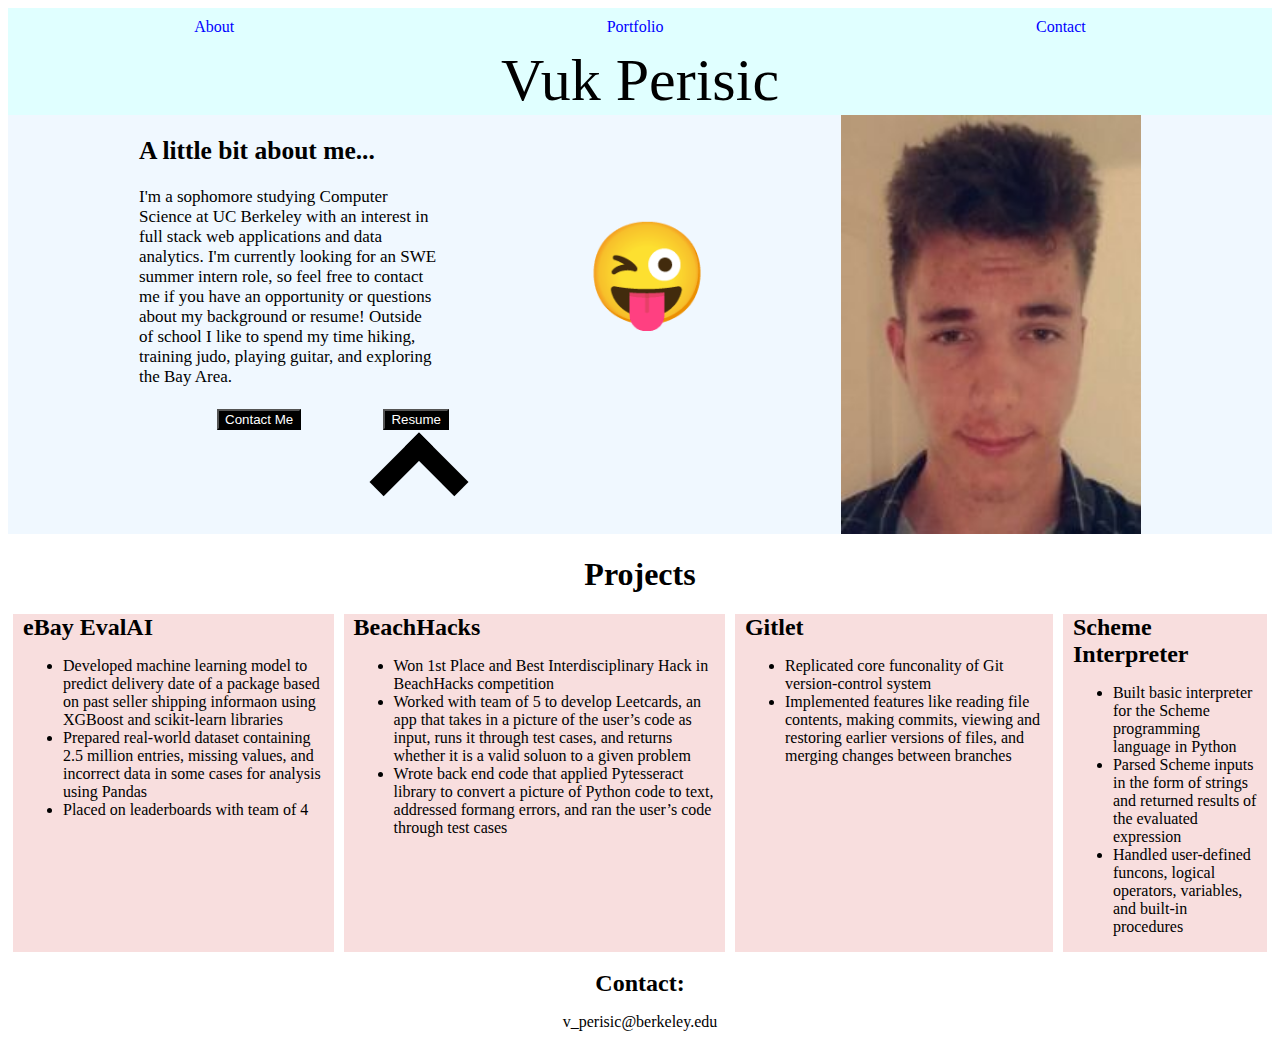
==== index.html @ 1b572e5f "Update index.html" ====
<!--
    Please note that this HTML template is a starting point!
    It is absolutely not comprehensive, and you will almost surely have to add more.
-->
<!DOCTYPE html>
<html lang="en">
<head>
    <meta charset="UTF-8">
    <meta http-equiv="X-UA-Compatible" content="IE=edge">
    <meta name="viewport" content="width=device-width, initial-scale=1.0">
    <link rel="stylesheet" href="./styles.css">
    <title>Your Personal Website: Template 1</title>
</head>
<body>
    <div class="splash-page">
        <div class="navbar">
            <div class="logo"></div>
            <div class="nav">
                <a href = "#about_headline" style = "text-decoration: none;"><div class="nav-button">About</div></a>
                <a href = "#project_headline" style = "text-decoration: none;"><div class="nav-button">Portfolio</div></a>
                <a href = "#contact_center" style = "text-decoration: none;"><div class="nav-button">Contact</div></a>
            </div>
        </div>
        <div id = "about_headline" class="headline">Vuk Perisic</div>
    </div class = "container">
        <div class = "container">
            <div class = "basics-text">
                <h2>A little bit about me...</h2>
                <p style = "width: 300px;">
                    I'm a sophomore studying Computer Science at UC Berkeley with an interest in full stack web applications
                    and data analytics. I'm currently looking
                    for an SWE summer intern role, so feel free to contact me if you have an opportunity
                    or questions about my background or resume! Outside of school I like to 
                    spend my time hiking, training judo, playing guitar, and exploring the Bay Area.
                </p>
                <a href = "#contact_center"><button class = "contact">Contact Me</button></a>
                <a href="https://github.com/VukPerisic/website/blob/master/swe_resume.pdf" target = "_blank"><button class = "contact">Resume</button></a>
                <p><i class = "arrow"></i></p>
                <p><i class = "arrow2"></i></p>
                <p><i class = "arrow3"></i></p>
            </div>
            <p style = "font-size: 100px;">&#128540;</p>
            <img src = "photo.jpg" style = "width: 300px; height: auto;">
        </div>

    </div>
    <h1 id = "project_headline" class = "headline" style = "font-size: 2em;">Projects</h1>
    <div class="portfolio">
        
        <div class="proj-col">
            <div class="proj-name">eBay EvalAI</div>
            <ul>
                <li>Developed machine learning model to predict delivery date of a package based on past seller
                    shipping informaon using XGBoost and scikit-learn libraries
                </li>
                <li>
                    Prepared real-world dataset containing 2.5 million entries, missing values, and incorrect data in
                    some cases for analysis using Pandas
                </li>
                <li>Placed on leaderboards with team of 4</li>
            </ul>
        </div>
        <div class="proj-col">
            <div class="proj-name">BeachHacks</div>
            <ul>
                <li>
                    Won 1st Place and Best Interdisciplinary Hack in BeachHacks competition
                </li>
                <li>
                    Worked with team of 5 to develop Leetcards, an app that takes in a picture of the user’s code as
                    input, runs it through test cases, and returns whether it is a valid soluon to a given problem
                </li>
                <li>
                    Wrote back end code that applied Pytesseract library to convert a picture of Python code to text,
                    addressed formang errors, and ran the user’s code through test cases
                </li>
            </ul>
        </div>
        <div class="proj-col">
            <div class="proj-name">Gitlet</div>
            <ul>
                <li>
                    Replicated core funconality of Git version-control system
                </li>
                <li>
                    Implemented features like reading file contents, making commits, viewing and restoring earlier
                    versions of files, and merging changes between branches
                </li>
            </ul>
        </div>
        <div class="proj-col">
            <div class="proj-name">Scheme Interpreter</div>
            <ul>
                <li>
                    Built basic interpreter for the Scheme programming language in Python
                </li>
                <li>
                    Parsed Scheme inputs in the form of strings and returned results of the evaluated expression
                </li>
                <li>
                    Handled user-defined funcons, logical operators, variables, and built-in procedures
                </li>
            </ul>
        </div>
    </div>
    <br>
    <div id = "contact_center">
        <div class = "proj-name" style = "text-align: center;">Contact:</div>
        <p style = "text-align: center">v_perisic@berkeley.edu</p>
    </div>
</body>
</html>
---- styles.css ----
.splash-page {
    background-color: lightcyan;
}

.nav {
    display:flex;
    justify-content: space-around;
    position: relative;

}

.nav-button {
    color: blue;
    padding: 10px;
    
}

.nav-button:hover::before {
    transition-property: width;
    transition-duration: 0.25s;
    transition-timing-function: ease-in;
}

.nav-button:hover{
    
    color: pink;
    transition-property: width;
    transition-duration: 0s;
    transition-timing-function: ease-in;
}

.headline{
    text-align: center;
    vertical-align: top;
    font-size: 60px;
    font-family: fantasy;
    
}

.contact{
    margin-top: 5px;
    color: white;
    text-align: left;
    background-color: black;
    margin-left: 78px;
}

.contact:hover::before{
    transition-property: width;
    transition-duration: 0.25s;
    transition-timing-function: ease-in;
}

.contact:hover{
    color: pink;
    transition-property: width;
    transition-duration: 0s;
    transition-timing-function: ease-in;
}

.container{
    display: flex;
    justify-content: space-evenly;
    flex-direction: row;
    background-color: aliceblue;
   
}


.basics-text{
    font-size: 0.5em;
    text-align: left;
    font-size: 17px;

}

 
.arrow {
    border: solid black;
    height: 50px;
    width: 50px;
    border-width: 0px 20px 20px 0;
    grid-gap: 10px;
    animation: blinker 1s linear infinite;
    -webkit-transform: rotate(225deg);
    display: flex;
    justify-content: space-around;
    margin-left: 245px;
}

@keyframes blinker {
    50% {
        opacity: 0;
    }
}

.portfolio {
    display: flex;
    justify-content: space-around;
    flex-direction: row;
}

.proj-col {
    background-color: rgb(248, 222, 222);
    padding-left: 10px;
    padding-right: 10px;
    margin-left: 5px;
    margin-right: 5px;
}
.proj-name {
    font-size: 1.5em;
    font-weight: bold;
}

#contact_center {
    display: flex;
    justify-content: center;
    flex-direction: column;
}
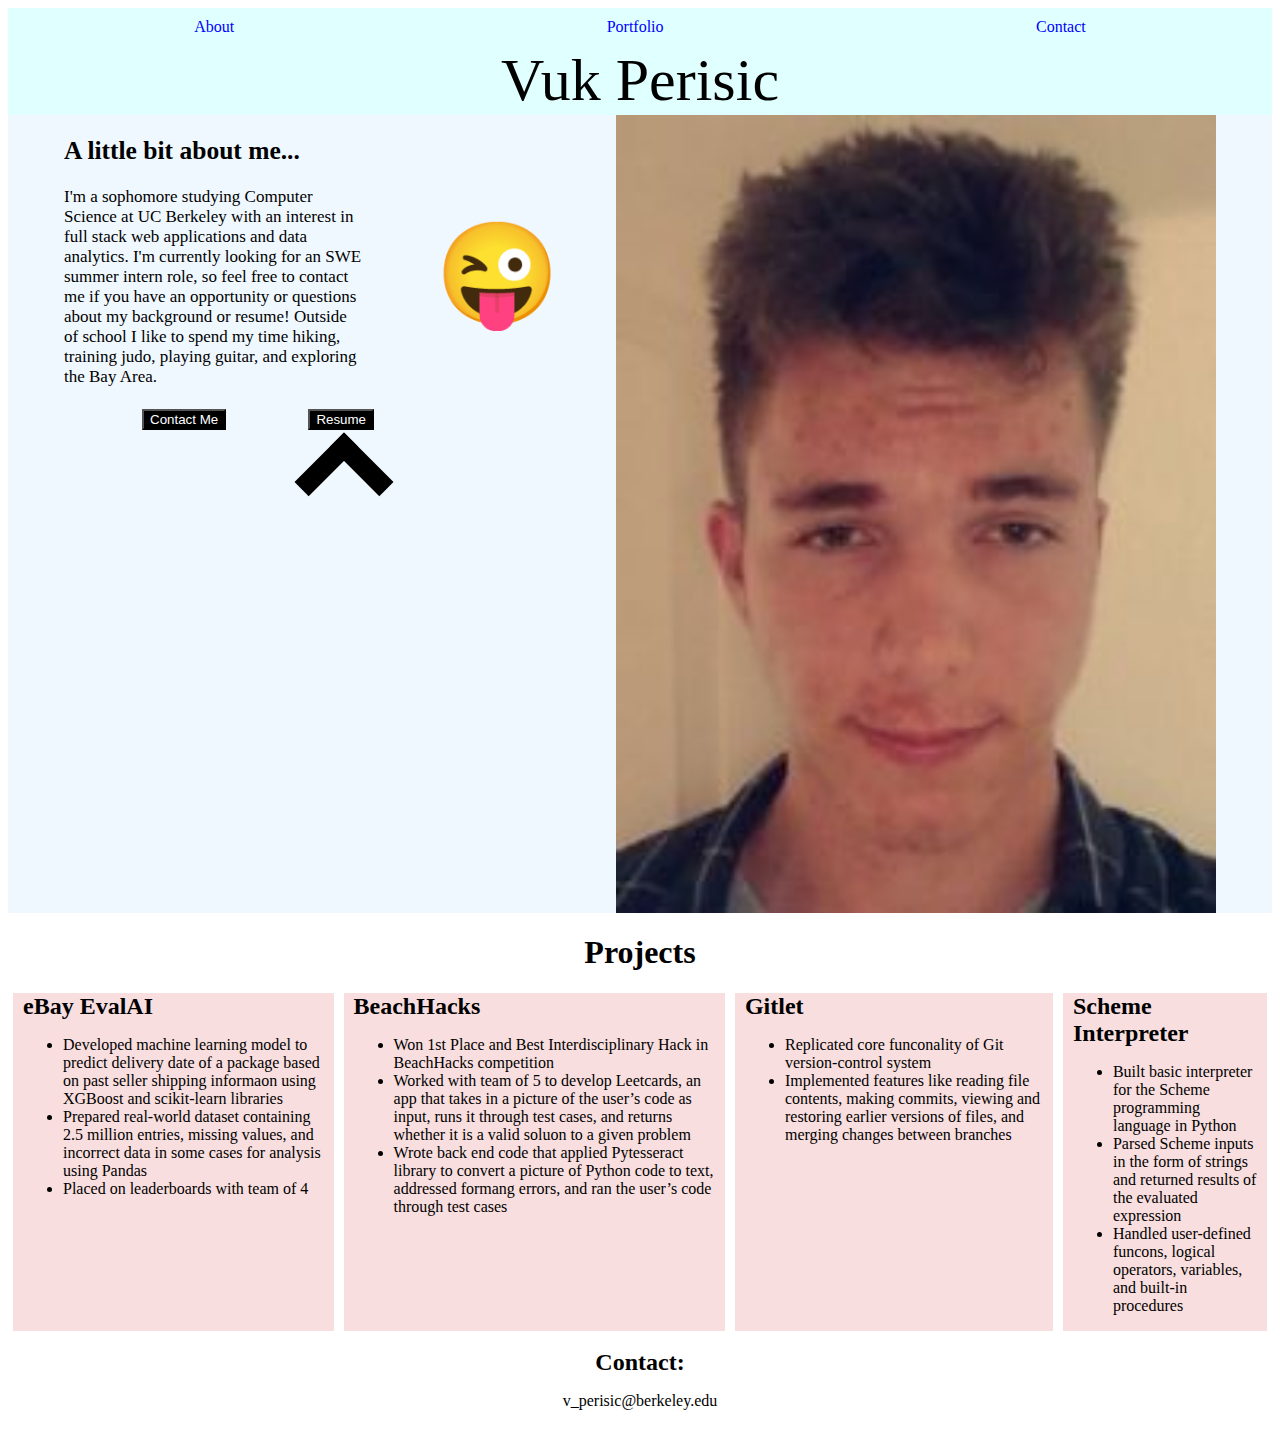
==== commit 2a26b25b: "Update index.html" ====
--- a/index.html
+++ b/index.html
@@ -40,7 +40,7 @@
                 <p><i class = "arrow3"></i></p>
             </div>
             <p style = "font-size: 100px;">&#128540;</p>
-            <img src = "photo.jpg" style = "width: 300px; height: auto;">
+            <img src = "photo.jpg" style = "width: 600px; height: auto;">
         </div>
 
     </div>
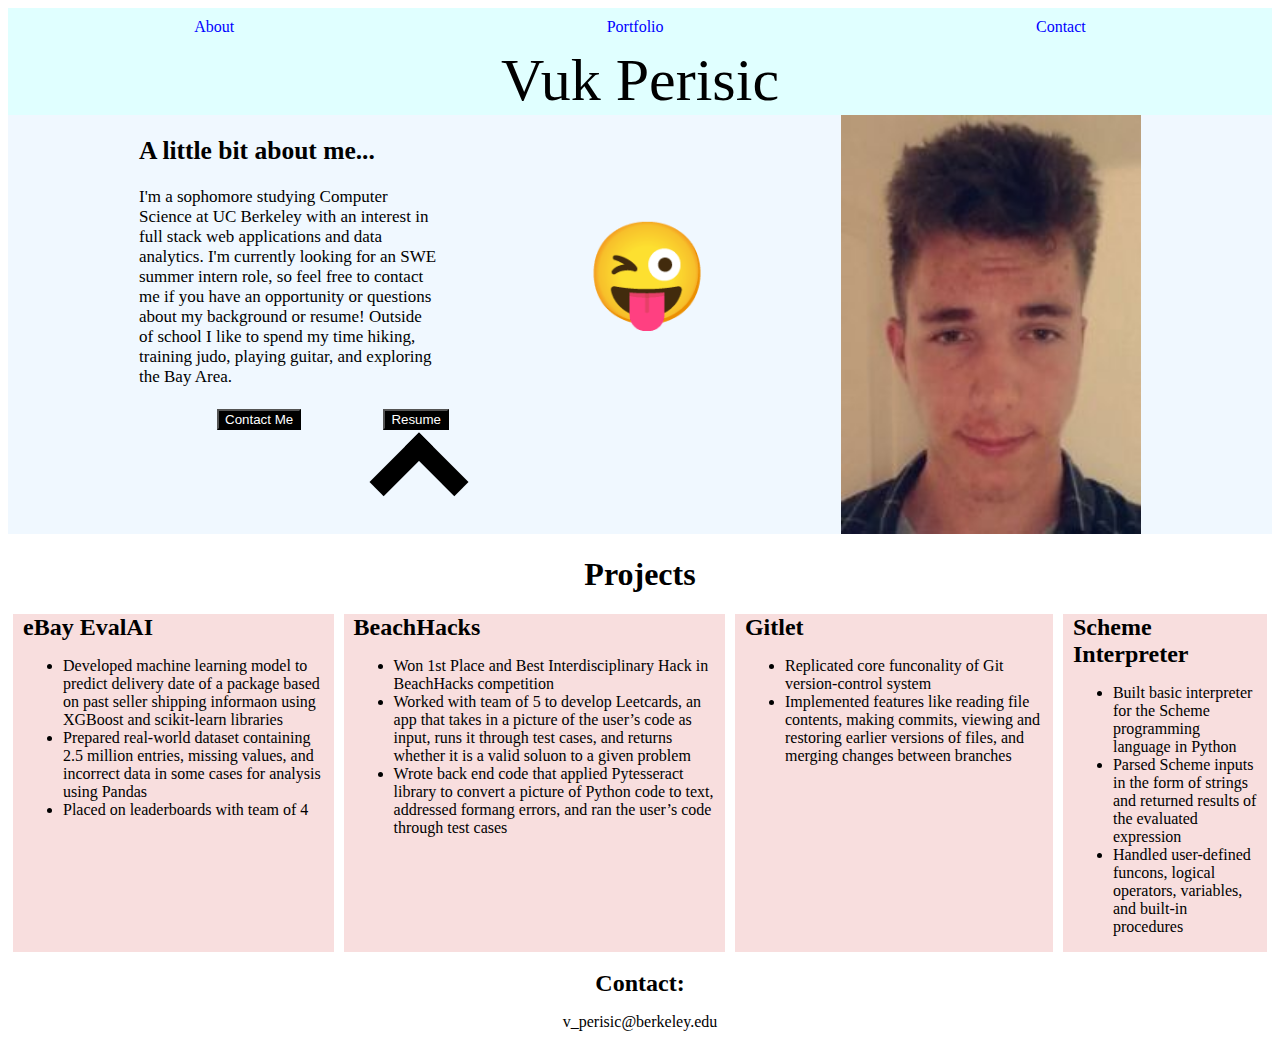
==== commit 29c7cb52: "Update index.html" ====
--- a/index.html
+++ b/index.html
@@ -40,7 +40,7 @@
                 <p><i class = "arrow3"></i></p>
             </div>
             <p style = "font-size: 100px;">&#128540;</p>
-            <img src = "photo.jpg" style = "width: 600px; height: auto;">
+            <img src = "photo.jpg" style = "width: 300px; height: auto;">
         </div>
 
     </div>
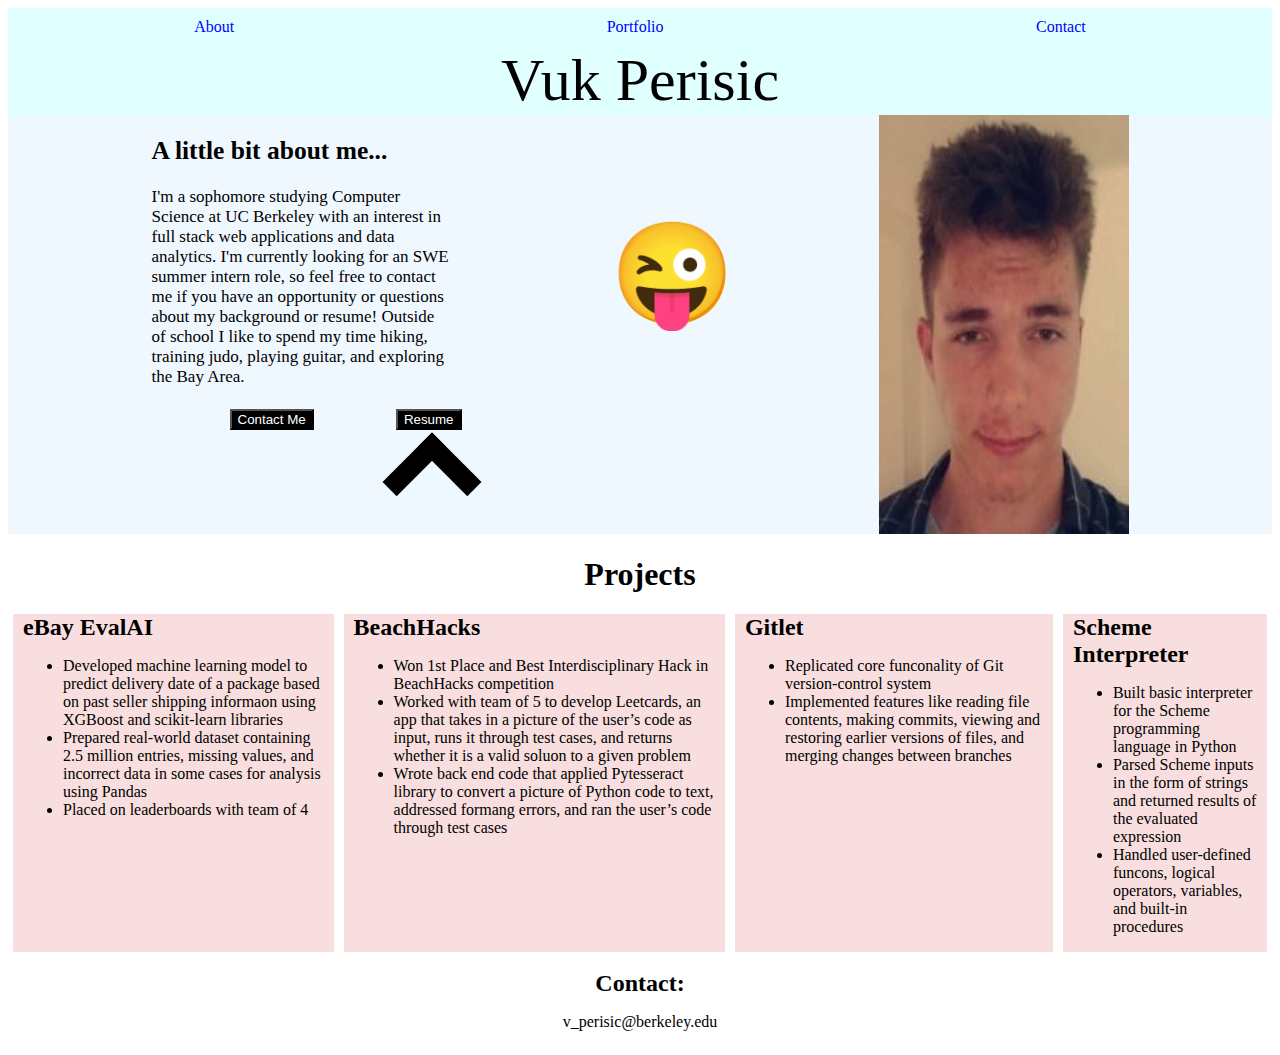
==== commit 7fb92da8: "Update index.html" ====
--- a/index.html
+++ b/index.html
@@ -40,7 +40,7 @@
                 <p><i class = "arrow3"></i></p>
             </div>
             <p style = "font-size: 100px;">&#128540;</p>
-            <img src = "photo.jpg" style = "width: 300px; height: auto;">
+            <img src = "photo.jpg" style = "width: 250px; height: auto;">
         </div>
 
     </div>
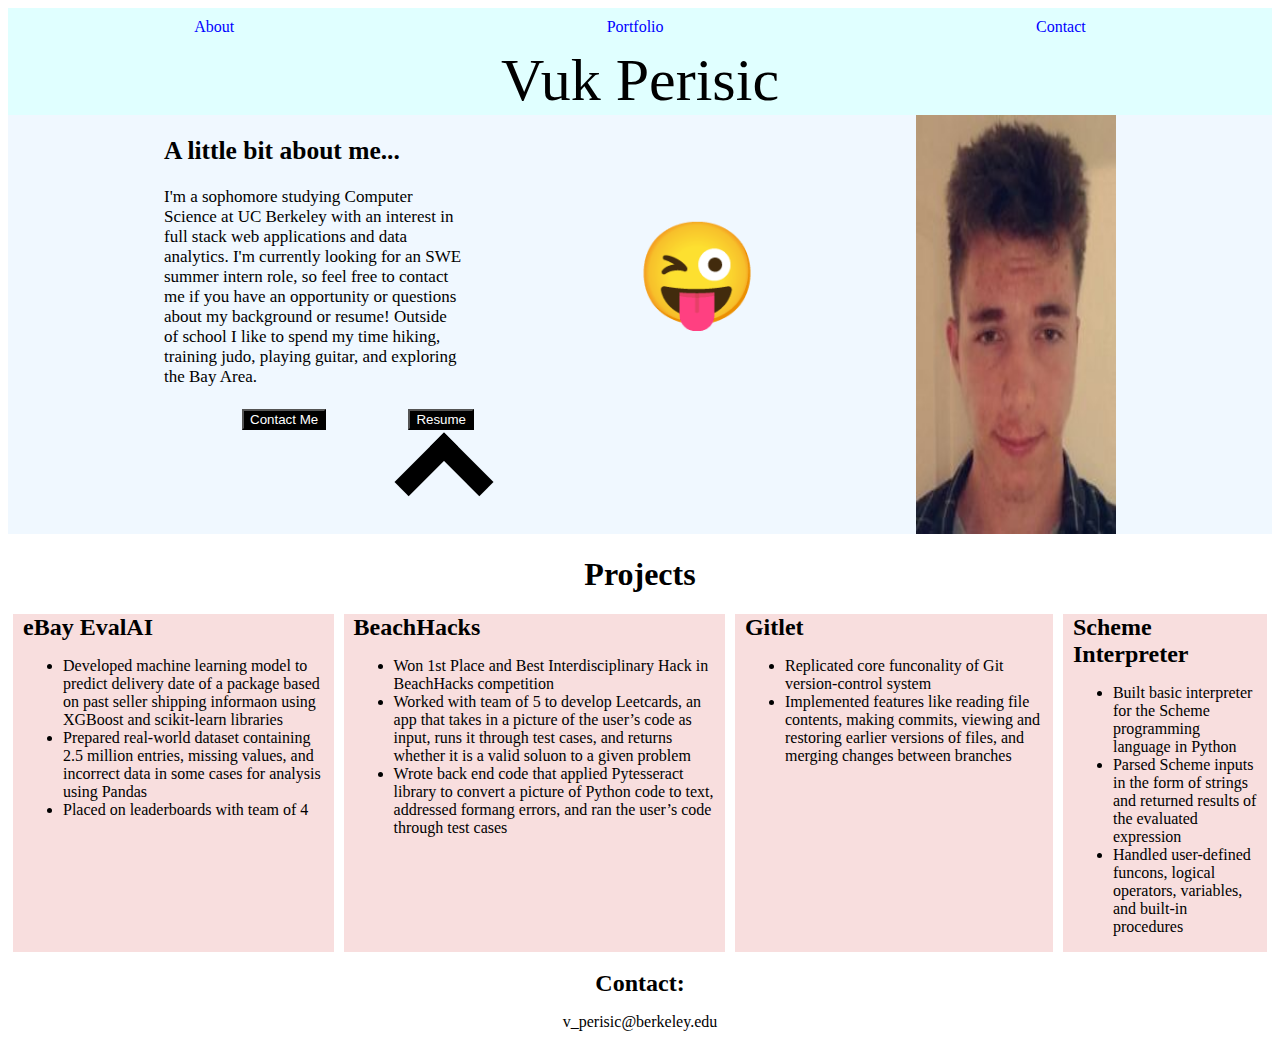
==== commit 13bfedbe: "Update index.html" ====
--- a/index.html
+++ b/index.html
@@ -40,7 +40,7 @@
                 <p><i class = "arrow3"></i></p>
             </div>
             <p style = "font-size: 100px;">&#128540;</p>
-            <img src = "photo.jpg" style = "width: 250px; height: auto;">
+            <img src = "photo.jpg" style = "width: 200px; height: auto;">
         </div>
 
     </div>
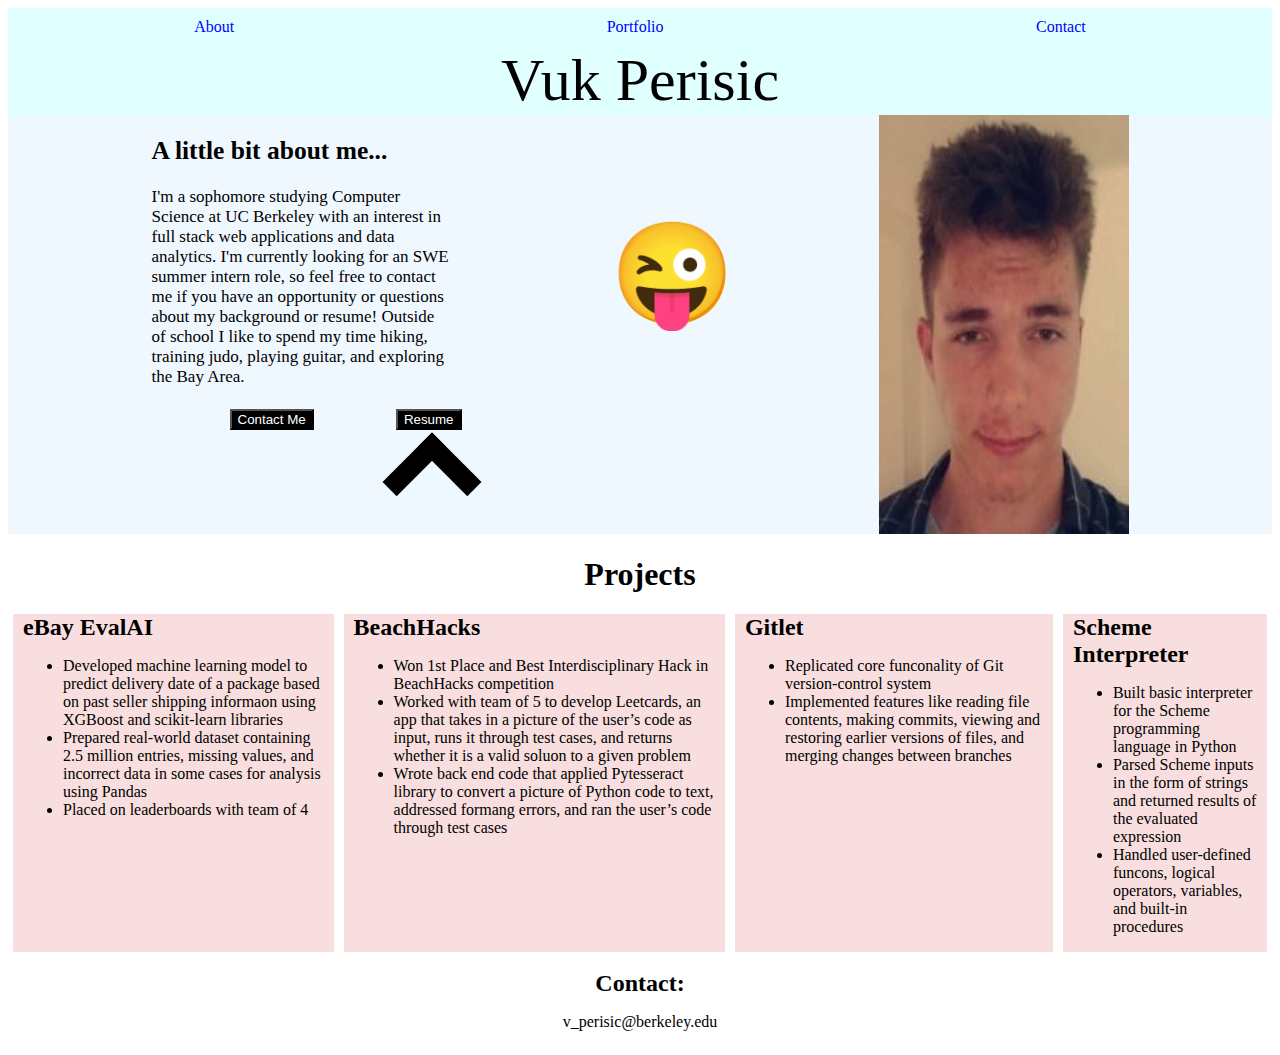
==== commit 59c70e27: "Update index.html" ====
--- a/index.html
+++ b/index.html
@@ -40,7 +40,7 @@
                 <p><i class = "arrow3"></i></p>
             </div>
             <p style = "font-size: 100px;">&#128540;</p>
-            <img src = "photo.jpg" style = "width: 200px; height: auto;">
+            <img src = "photo.jpg" width = "250" height = "auto">
         </div>
 
     </div>
